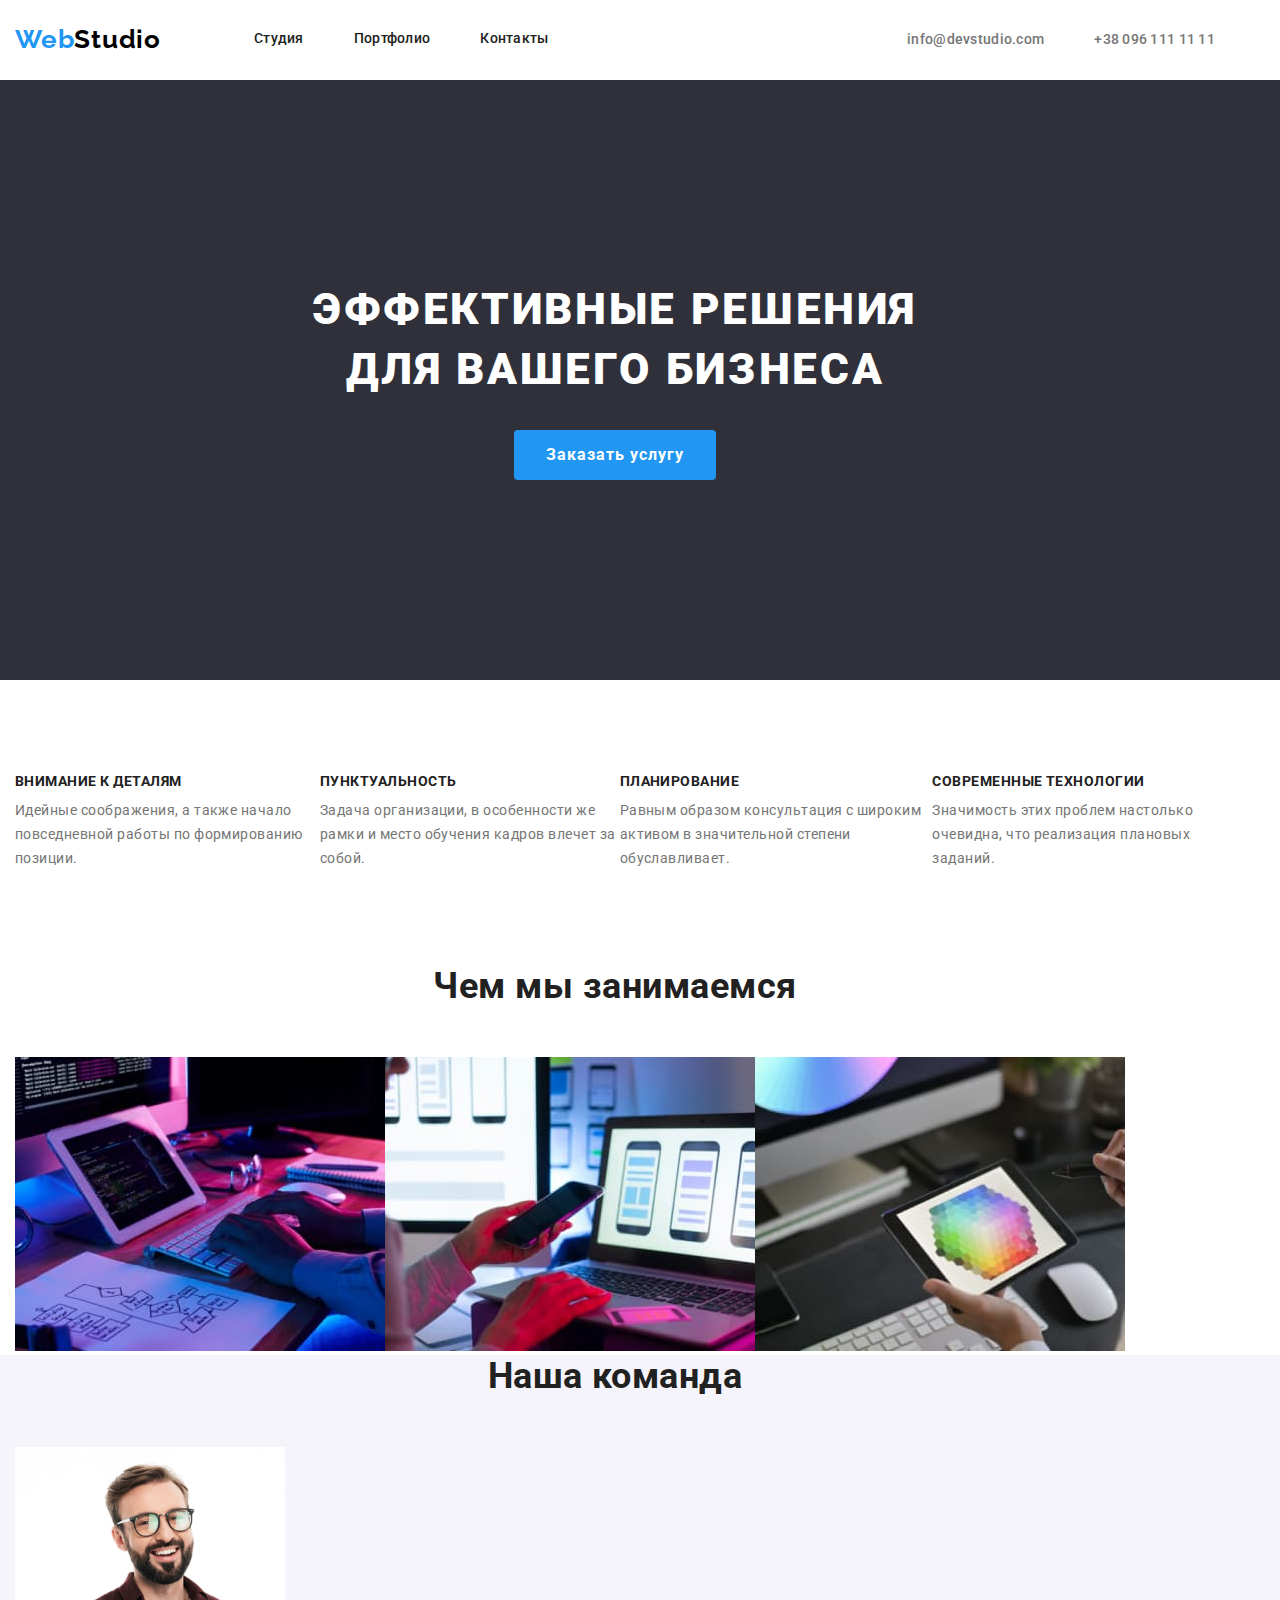
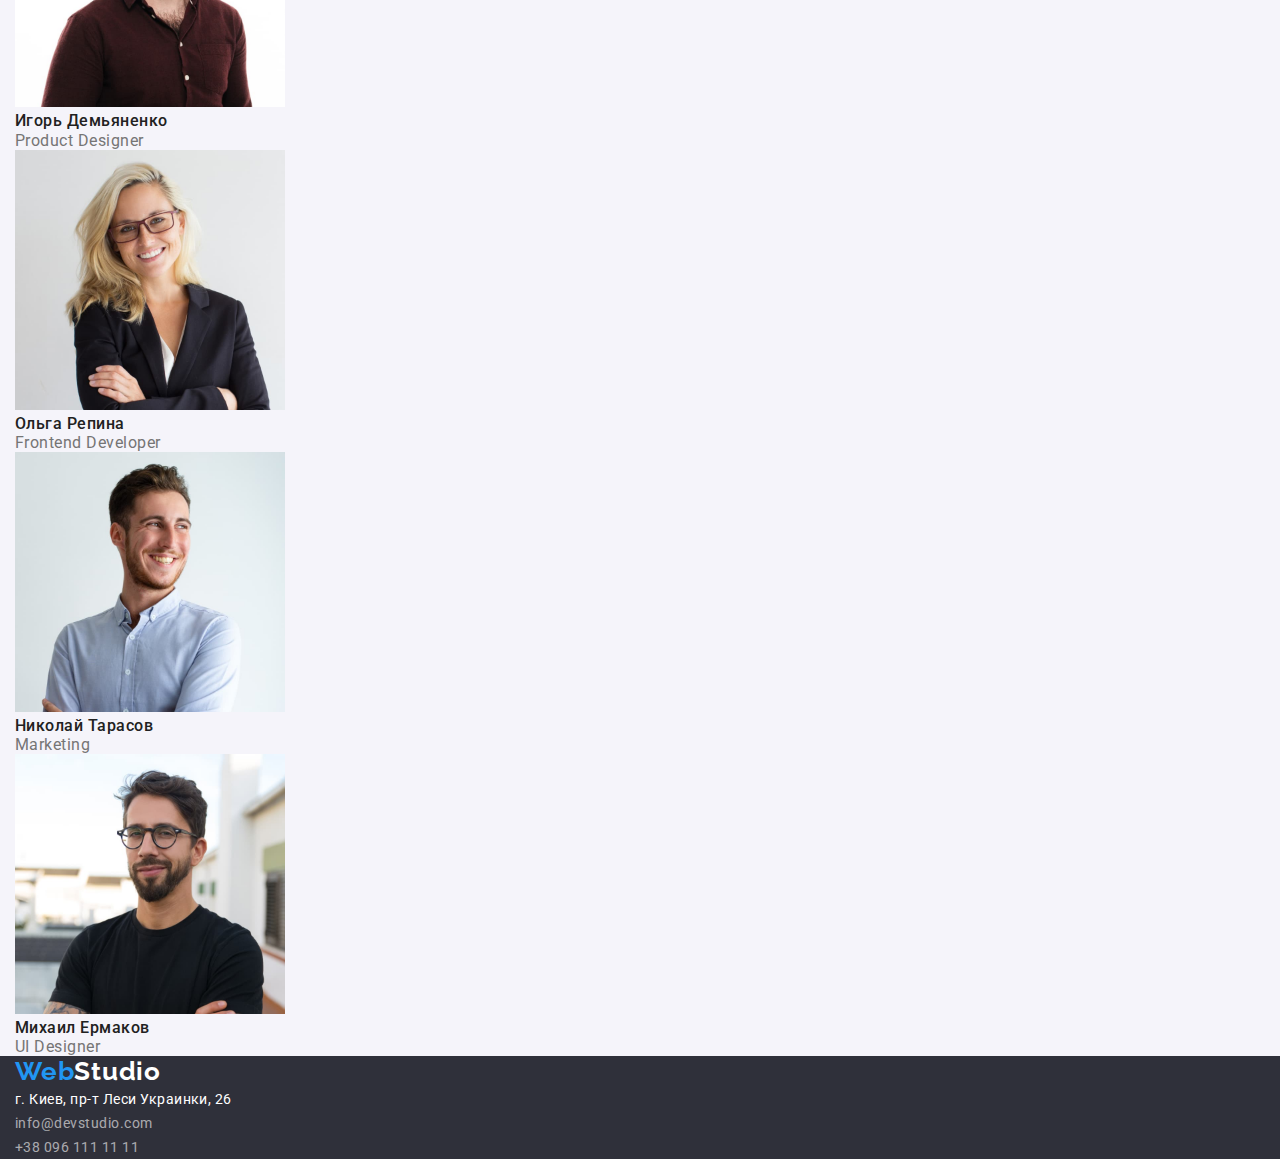
==== index.html @ e5a917db "Початок" ====
<!DOCTYPE html>
<html lang="ru">
<head>
    <meta charset="UTF-8">
    <meta name="viewport" content="width=device-width, initial-scale=1.0">
    <title>Web Studio</title>
    <link rel="preconnect" href="https://fonts.gstatic.com">
    <link href="https://fonts.googleapis.com/css2?family=Raleway:wght@700&family=Roboto:wght@400;500;700;900&display=swap"
          rel="stylesheet">
    <link rel="stylesheet" href="./css/normalize.css">
    <link rel="stylesheet" href="./css/main.css">
    <link rel="stylesheet" href="./css/style.css">
</head>
<body>
    <header>
        <div class="container-header">
            <nav class="header-nav">
                <a class="logo" href="./index.html">Web<span class="logo-black">Studio</span></a>
                <ul class="list-nav">
                    <li>
                        <a class="current" href="./index.html">Студия</a>
                    </li>
                    <li>
                        <a href="./portfolio.html">Портфолио</a>
                    </li>
                    <li>
                        <a href="#">Контакты</a>
                    </li>
                </ul>
            </nav>

            <ul class="header-contacts">
                <li>
                    <a href="mailto:info@devstudio.com">info@devstudio.com</a>
                </li>
                <li>
                    <a href="tel:+380961111111">+38 096 111 11 11</a>
                </li>
            </ul>
        </div>
    </header>

    <main>
        <section class="section-dark">
            <div class="container-hero">
                <h1>Эффективные решения <br> для вашего бизнеса</h1>
                <a class="button-index" href="#">Заказать услугу</a>
            </div>
        </section>

        <section>
            <div class="container">
                <h2 class="visually-hidden">Наші переваги</h2>
                <ul class="benefits">
                    <li>
                        <h3>Внимание к деталям</h3>
                        <p>Идейные соображения, а также начало повседневной работы по формированию позиции.</p>
                    </li>
                    <li>
                        <h3>Пунктуальность</h3>
                        <p>Задача организации, в особенности же рамки и место обучения кадров влечет за собой.</p>
                    </li>
                    <li>
                        <h3>Планирование</h3>
                        <p>Равным образом консультация с широким активом в значительной степени обуславливает.</p>
                    </li>
                    <li>
                        <h3>Современные технологии</h3>
                        <p>Значимость этих проблем настолько очевидна, что реализация плановых заданий.</p>
                    </li>
                </ul>
            </div>
        </section>

        <section>
            <div class="container">
                <h2>Чем мы занимаемся</h2>
                <ul class="activity">
                    <li>
                        <img src="./images/img_1.jpg" alt="Розробка" width="370">
                    </li>
                    <li>
                        <img src="./images/img_2.jpg" alt="Адаптація" width="370">
                    </li>
                    <li>
                        <img src="./images/img_3.jpg" alt="Дизайн" width="370">
                    </li>
                </ul>
            </div>
        </section>

        <section class="section-light">
            <div class="container">
                <h2>Наша команда</h2>
                <ul class="team">
                    <li>
                        <img src="./images/igor.jpg" alt="Игорь Демьяненко - Product Designer" width="270">
                        <h3>Игорь Демьяненко</h3>
                        <p>Product Designer</p>
                    </li>
                    <li>
                        <img src="./images/olga.jpg" alt="Ольга Репина - Frontend Developer" width="270">
                        <h3>Ольга Репина</h3>
                        <p>Frontend Developer</p>
                    </li>
                    <li>
                        <img src="./images/nikolaj.jpg" alt="Николай Тарасов - Marketing" width="270">
                        <h3>Николай Тарасов</h3>
                        <p>Marketing</p>
                    </li>
                    <li>
                        <img src="./images/michail.jpg" alt="Михаил Ермаков - UI Designer" width="270">
                        <h3>Михаил Ермаков</h3>
                        <p>UI Designer</p>
                    </li>
                </ul>
            </div>
        </section>
    </main>

    <footer>
        <div class="container">
            <a class="logo" href="./index.html">Web<span class="logo-white">Studio</span></a>
            <address>
                г. Киев, пр-т Леси Украинки, 26
                <ul>
                    <li>
                        <a class="footer-contacts" href="mailto:info@devstudio.com">info@devstudio.com</a>
                    </li>
                    <li>
                        <a class="footer-contacts" href="tel:+380961111111">+38 096 111 11 11</a>
                    </li>
                </ul>
            </address>
        </div>
    </footer>
</body>
</html>
---- css/main.css ----
:root {
  --white: #ffffff;
  --black: #000000;
  --blue: #2196f3;

  --black-text: #212121;
  --grey-text: #757575;
  --grey-text-op60: rgba(255, 255, 255, 0.6);

  --background-dark: #2f303a;
  --background-light: #f5f4fa;
}

body {
  background-color: var(--white);
  color: var(--black-text);

  font-family: "Roboto", sans-serif;
  letter-spacing: 0.03em;
}

h1 {
  color: var(--white);

  font-weight: 900;
  font-size: 44px;
  line-height: 1.36;
  text-align: center;
  letter-spacing: 0.06em;
  text-transform: uppercase;
  padding-top: 200px;
}

h2 {
  font-weight: 700;
  font-size: 36px;
  line-height: 1.17;
}

p {
  font-weight: 400;
  color: var(--grey-text);
}

header {
  font-weight: 500;
  font-size: 14px;
  line-height: 1.14;
  letter-spacing: 0.02em;
}

footer {
  background-color: var(--background-dark);
  color: var(--white);

  font-weight: 400;
  font-size: 14px;
  line-height: 1.71;
}

.logo {
  font-family: "Raleway", sans-serif;
  font-weight: 700;
  font-size: 26px;
  line-height: 1.19;
  letter-spacing: 0.03em;
  text-decoration: none;

  color: var(--blue);
}

.logo-white {
  color: var(--white);
}

.logo-black {
  color: var(--black);
}

.container,
.container-header,
.container-hero {
  width: 1200px;
  padding: 0 15px;
}

.container-header,
.activity,
.benefits,
.header-nav,
.list-nav,
.header-contacts {
  display: flex;
}

.header-nav {
  padding-top: 24px;
  padding-bottom: 25px;
}

.list-nav {
  margin-left: 93px;
}

.list-nav li {
  margin-right: 50px;
}

.list-nav li:last-child {
  margin-right: 0px;
}

.container-header,
.header-nav {
  justify-content: space-between;
  align-items: center;
}

.header-nav li a {
  text-decoration: none;
  color: inherit;
}

.header-nav li a:hover,
.header-nav li a:focus,
.header-contacts a:hover,
.header-contacts a:focus {
  color: var(--blue);
}

.header-contacts a {
  text-decoration: none;
  color: var(--grey-text);
}

.footer-contacts {
  text-decoration: none;
  color: var(--grey-text-op60);
}

.header-contacts li:last-child {
  margin-left: 50px;
}

.section-light {
  background-color: var(--background-light);
}

.section-dark {
  background-color: var(--background-dark);
  padding: 200 auto;
}

.container .logo {
  margin-top: 60px;
  margin-bottom: 20px;
}

.current {
  color: var(--blue);
}

.visually-hidden {
  position: absolute;
  width: 1px;
  height: 1px;
  margin: -1px;
  border: 0;
  padding: 0;
  white-space: nowrap;
  clip-path: inset(100%);
  clip: rect(0 0 0 0);
  overflow: hidden;
}
---- css/style.css ----
.button-index {
  background-color: var(--blue);
  color: var(--white);
  border-radius: 4px;

  display: inline-block;
  padding: 10px 32px;

  font-family: inherit;
  font-weight: 700;
  font-size: 16px;
  line-height: 1.87;
  letter-spacing: 0.06em;
  text-decoration: none;
  text-align: center;

  margin-top: 30px;
  margin-bottom: 200px;
}

.button-portfolio {
  background-color: var(--background-light);
  color: inherit;

  font-family: inherit;
  font-weight: 500;
  font-size: 16px;
  line-height: 1.62;
  letter-spacing: 0.03em;
}

.button-portfolio:hover,
.button-portfolio:focus {
  background-color: var(--blue);
  color: var(--white);
}

.benefits {
  margin-top: 94px;
  margin-bottom: 94px;
}

.benefits h3 {
  font-weight: 700;
  font-size: 14px;
  line-height: 1.14;
  text-transform: uppercase;
  margin-bottom: 10px;
}

.benefits p {
  font-size: 14px;
  line-height: 1.71;
}

.team h3 {
  font-weight: 500;
  font-size: 16px;
  line-height: 1.19;
}

.team p {
  font-size: 16px;
  line-height: 1.19;
}

.projects h2 {
  color: var(--black-text);
  font-size: 18px;
  line-height: 2;
  letter-spacing: 0.06em;
}

.projects p {
  font-size: 16px;
  line-height: 1.87;
}

.projects a {
  text-decoration: none;
}

.container-hero,
.container > h2 {
  text-align: center;
}

.container > h2 {
  margin-bottom: 50px;
}
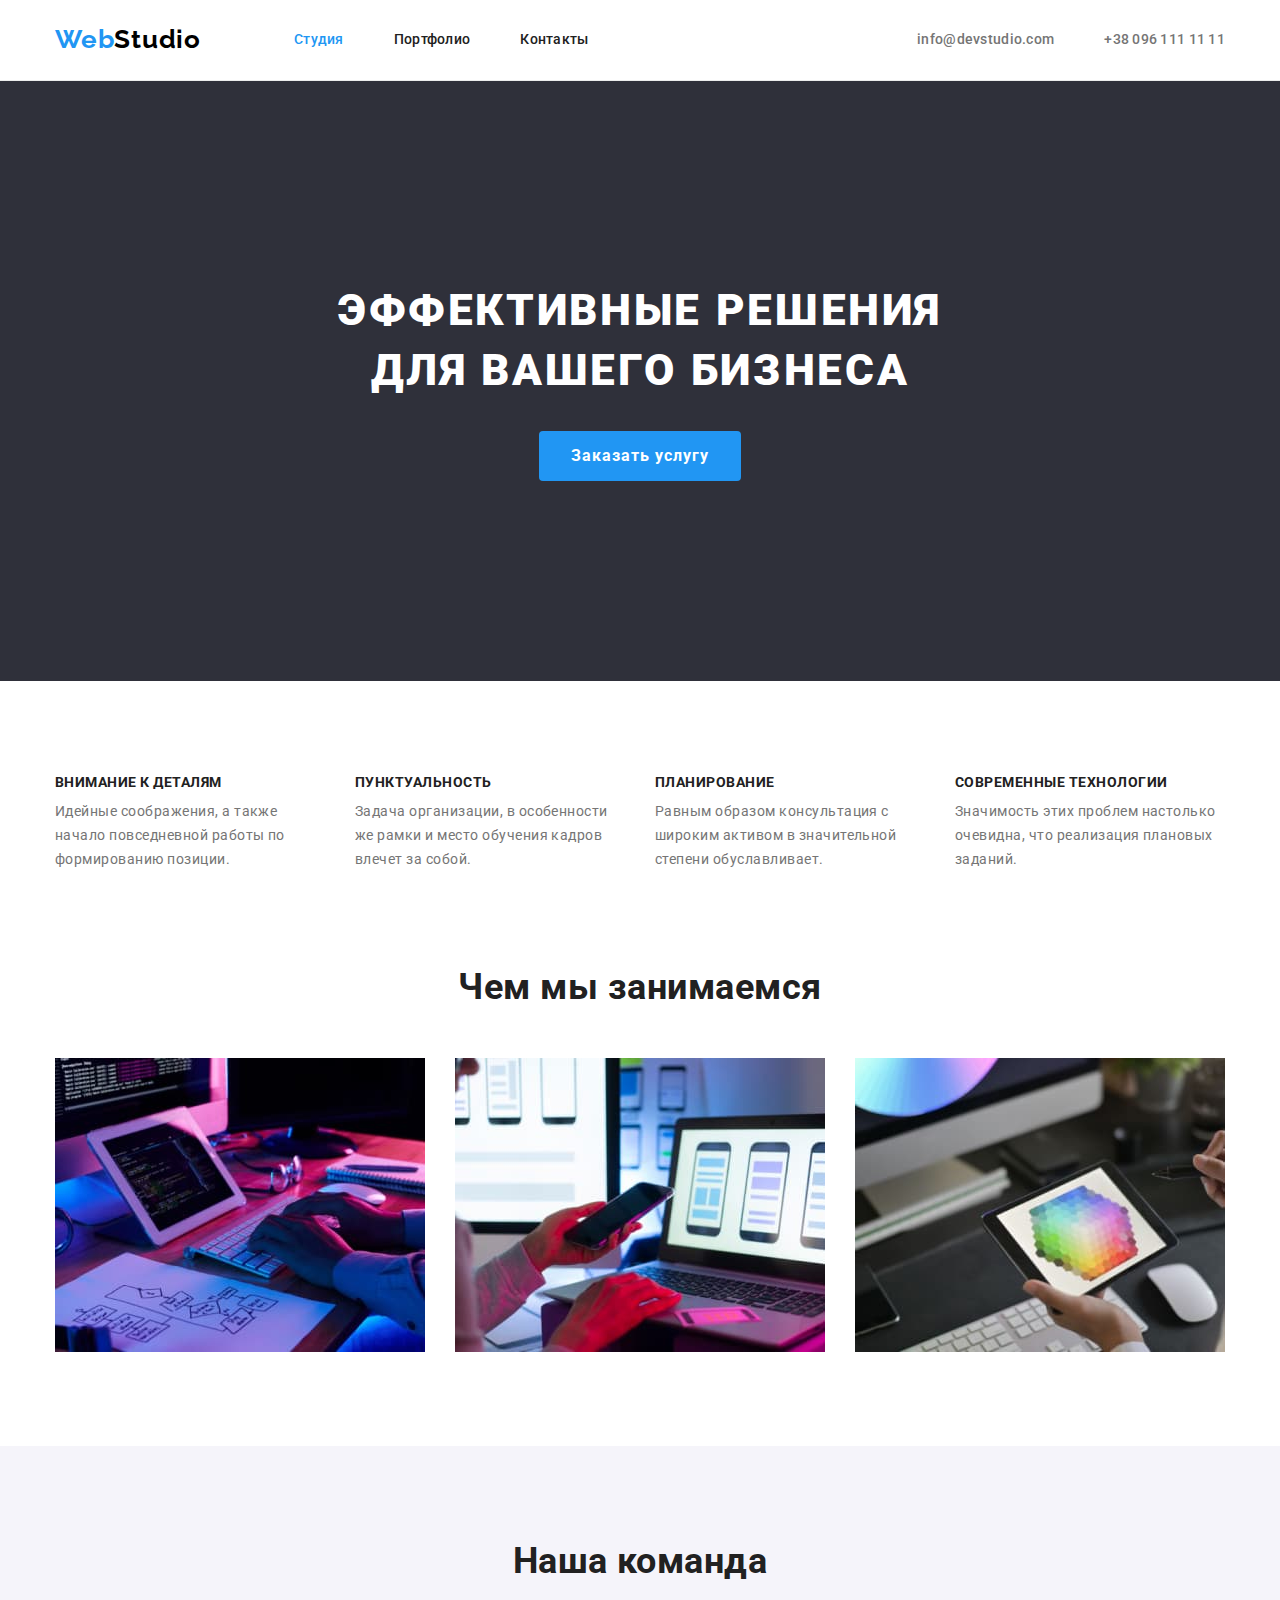
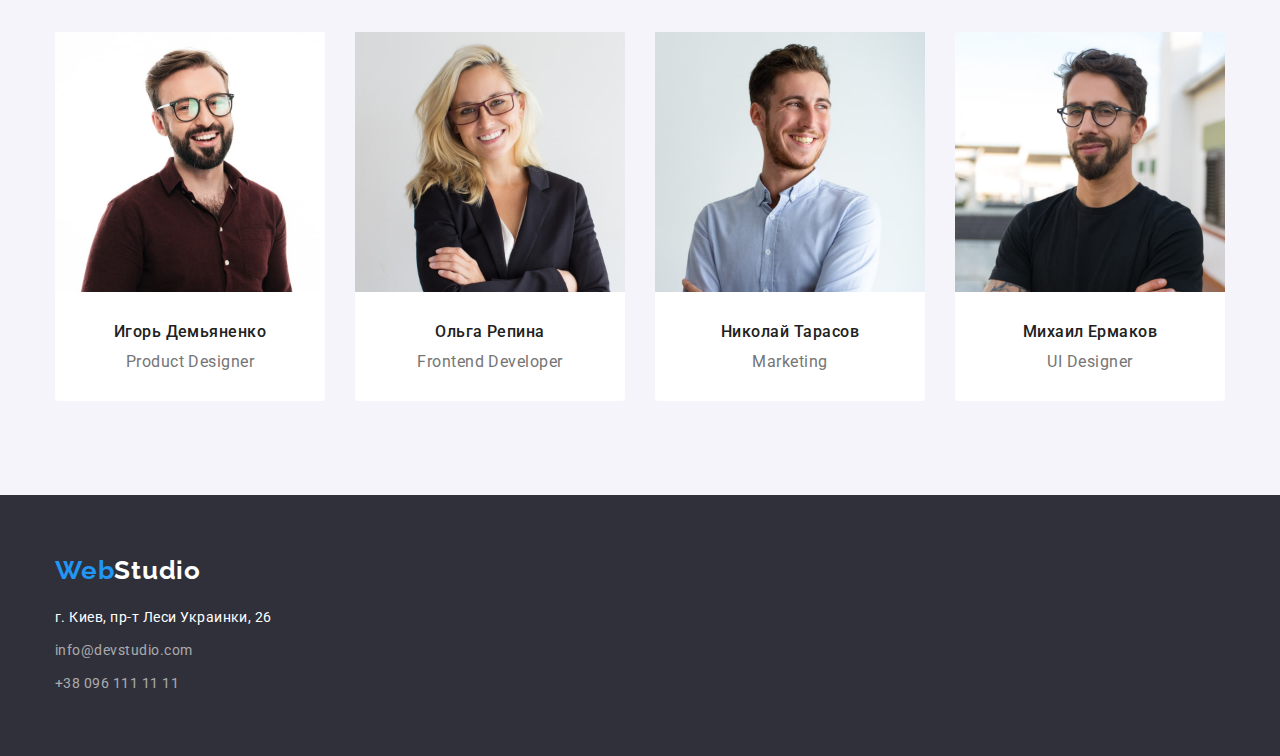
==== commit e16762fc: "Додає геометрію використовуючи Flexbox" ====
--- a/index.html
+++ b/index.html
@@ -13,38 +13,42 @@
 </head>
 <body>
     <header>
-        <div class="container-header">
-            <nav class="header-nav">
-                <a class="logo" href="./index.html">Web<span class="logo-black">Studio</span></a>
-                <ul class="list-nav">
+        <div class="container">
+            <div class="header">
+                <nav class="header-nav">
+                    <a class="logo" href="./index.html">Web<span class="logo-black">Studio</span></a>
+                    <ul class="list-nav">
+                        <li>
+                            <a class="current" href="./index.html">Студия</a>
+                        </li>
+                        <li>
+                            <a href="./portfolio.html">Портфолио</a>
+                        </li>
+                        <li>
+                            <a href="#">Контакты</a>
+                        </li>
+                    </ul>
+                </nav>
+                
+                <ul class="header-contacts">
                     <li>
-                        <a class="current" href="./index.html">Студия</a>
+                        <a href="mailto:info@devstudio.com">info@devstudio.com</a>
                     </li>
                     <li>
-                        <a href="./portfolio.html">Портфолио</a>
-                    </li>
-                    <li>
-                        <a href="#">Контакты</a>
+                        <a href="tel:+380961111111">+38 096 111 11 11</a>
                     </li>
                 </ul>
-            </nav>
-
-            <ul class="header-contacts">
-                <li>
-                    <a href="mailto:info@devstudio.com">info@devstudio.com</a>
-                </li>
-                <li>
-                    <a href="tel:+380961111111">+38 096 111 11 11</a>
-                </li>
-            </ul>
+            </div>
         </div>
     </header>
 
     <main>
         <section class="section-dark">
-            <div class="container-hero">
-                <h1>Эффективные решения <br> для вашего бизнеса</h1>
-                <a class="button-index" href="#">Заказать услугу</a>
+            <div class="container">
+                <div class="hero">
+                    <h1>Эффективные решения <br> для вашего бизнеса</h1>
+                    <a class="button-index" href="#">Заказать услугу</a>
+                </div>
             </div>
         </section>
 
@@ -52,22 +56,27 @@
             <div class="container">
                 <h2 class="visually-hidden">Наші переваги</h2>
                 <ul class="benefits">
-                    <li>
+
+                    <li class="benefits-item">
                         <h3>Внимание к деталям</h3>
                         <p>Идейные соображения, а также начало повседневной работы по формированию позиции.</p>
                     </li>
-                    <li>
+
+                    <li class="benefits-item">
                         <h3>Пунктуальность</h3>
                         <p>Задача организации, в особенности же рамки и место обучения кадров влечет за собой.</p>
                     </li>
-                    <li>
+
+                    <li class="benefits-item">
                         <h3>Планирование</h3>
                         <p>Равным образом консультация с широким активом в значительной степени обуславливает.</p>
                     </li>
-                    <li>
+
+                    <li class="benefits-item">
                         <h3>Современные технологии</h3>
                         <p>Значимость этих проблем настолько очевидна, что реализация плановых заданий.</p>
                     </li>
+
                 </ul>
             </div>
         </section>
@@ -93,25 +102,36 @@
             <div class="container">
                 <h2>Наша команда</h2>
                 <ul class="team">
-                    <li>
+                    <li class="team-item">
                         <img src="./images/igor.jpg" alt="Игорь Демьяненко - Product Designer" width="270">
-                        <h3>Игорь Демьяненко</h3>
-                        <p>Product Designer</p>
+                            <div class="team-description">
+                                <h3>Игорь Демьяненко</h3>
+                                <p>Product Designer</p>
+                            </div>
                     </li>
-                    <li>
+
+                    <li class="team-item">
                         <img src="./images/olga.jpg" alt="Ольга Репина - Frontend Developer" width="270">
-                        <h3>Ольга Репина</h3>
-                        <p>Frontend Developer</p>
+                            <div class="team-description">
+                                <h3>Ольга Репина</h3>
+                                <p>Frontend Developer</p>
+                            </div>
                     </li>
-                    <li>
+
+                    <li class="team-item">
                         <img src="./images/nikolaj.jpg" alt="Николай Тарасов - Marketing" width="270">
-                        <h3>Николай Тарасов</h3>
-                        <p>Marketing</p>
+                            <div class="team-description">
+                                <h3>Николай Тарасов</h3>
+                                <p>Marketing</p>
+                            </div>
                     </li>
-                    <li>
+
+                    <li class="team-item">
                         <img src="./images/michail.jpg" alt="Михаил Ермаков - UI Designer" width="270">
-                        <h3>Михаил Ермаков</h3>
-                        <p>UI Designer</p>
+                            <div class="team-description">
+                                <h3>Михаил Ермаков</h3>
+                                <p>UI Designer</p>
+                            </div>
                     </li>
                 </ul>
             </div>
@@ -120,18 +140,20 @@
 
     <footer>
         <div class="container">
-            <a class="logo" href="./index.html">Web<span class="logo-white">Studio</span></a>
-            <address>
-                г. Киев, пр-т Леси Украинки, 26
-                <ul>
-                    <li>
-                        <a class="footer-contacts" href="mailto:info@devstudio.com">info@devstudio.com</a>
-                    </li>
-                    <li>
-                        <a class="footer-contacts" href="tel:+380961111111">+38 096 111 11 11</a>
-                    </li>
-                </ul>
-            </address>
+            <div class="footer">
+                <a class="logo" href="./index.html">Web<span class="logo-white">Studio</span></a>
+                <address>
+                    г. Киев, пр-т Леси Украинки, 26
+                    <ul>
+                        <li>
+                            <a class="footer-contacts" href="mailto:info@devstudio.com">info@devstudio.com</a>
+                        </li>
+                        <li>
+                            <a class="footer-contacts" href="tel:+380961111111">+38 096 111 11 11</a>
+                        </li>
+                    </ul>
+                </address>
+            </div>
         </div>
     </footer>
 </body>
--- a/css/main.css
+++ b/css/main.css
@@ -9,6 +9,19 @@
 
   --background-dark: #2f303a;
   --background-light: #f5f4fa;
+
+  --border-color-header: #ececec;
+  --border-color-project: #eeeeee;
+}
+
+html {
+  box-sizing: border-box;
+}
+
+*,
+*::before,
+*::after {
+  box-sizing: inherit;
 }
 
 body {
@@ -42,11 +55,17 @@
   color: var(--grey-text);
 }
 
+img {
+  display: block;
+  max-width: 100%;
+}
+
 header {
   font-weight: 500;
   font-size: 14px;
   line-height: 1.14;
   letter-spacing: 0.02em;
+  border-bottom: 1px solid var(--border-color-header);
 }
 
 footer {
@@ -57,6 +76,8 @@
   font-size: 14px;
   line-height: 1.71;
 }
+
+/* Стилі для лого */
 
 .logo {
   font-family: "Raleway", sans-serif;
@@ -77,25 +98,31 @@
   color: var(--black);
 }
 
-.container,
-.container-header,
-.container-hero {
+/* Стилі загальних контейнерів */
+
+.container {
   width: 1200px;
   padding: 0 15px;
-}
-
-.container-header,
+  margin-right: auto;
+  margin-left: auto;
+}
+
+.header,
 .activity,
 .benefits,
 .header-nav,
 .list-nav,
-.header-contacts {
+.team,
+.header-contacts,
+.button-list,
+.projects {
   display: flex;
 }
 
-.header-nav {
-  padding-top: 24px;
-  padding-bottom: 25px;
+/* Стилі для хедера */
+
+.header {
+  justify-content: space-between;
 }
 
 .list-nav {
@@ -110,13 +137,18 @@
   margin-right: 0px;
 }
 
-.container-header,
+.header,
 .header-nav {
-  justify-content: space-between;
   align-items: center;
 }
 
+.header-nav .logo {
+  padding: 24px 0 25px;
+}
+
 .header-nav li a {
+  display: inline-block;
+  padding: 17px 0px;
   text-decoration: none;
   color: inherit;
 }
@@ -129,18 +161,41 @@
 }
 
 .header-contacts a {
+  display: inline-block;
+  padding: 17px 0px;
   text-decoration: none;
   color: var(--grey-text);
 }
 
+.header-contacts li:not(:last-child) {
+  margin-right: 50px;
+}
+
+/* Стилі Футера */
+
+.footer {
+  padding-top: 60px;
+  padding-bottom: 60px;
+}
+
+.footer address {
+  margin-top: 20px;
+}
+
+.footer ul {
+  margin-top: 9px;
+}
+
+.footer ul :not(:first-child) {
+  margin-top: 9px;
+}
+
 .footer-contacts {
   text-decoration: none;
   color: var(--grey-text-op60);
 }
 
-.header-contacts li:last-child {
-  margin-left: 50px;
-}
+/* Додаткові стилі */
 
 .section-light {
   background-color: var(--background-light);
@@ -148,15 +203,9 @@
 
 .section-dark {
   background-color: var(--background-dark);
-  padding: 200 auto;
-}
-
-.container .logo {
-  margin-top: 60px;
-  margin-bottom: 20px;
-}
-
-.current {
+}
+
+.list-nav .current {
   color: var(--blue);
 }
 
--- a/css/style.css
+++ b/css/style.css
@@ -1,10 +1,19 @@
+/* Секція героя */
+
+.hero,
+.container > h2 {
+  text-align: center;
+}
+
+.container > h2 {
+  padding-top: 94px;
+  margin-bottom: 50px;
+}
+
 .button-index {
   background-color: var(--blue);
   color: var(--white);
   border-radius: 4px;
-
-  display: inline-block;
-  padding: 10px 32px;
 
   font-family: inherit;
   font-weight: 700;
@@ -14,30 +23,19 @@
   text-decoration: none;
   text-align: center;
 
+  display: inline-block;
+  padding: 10px 32px;
   margin-top: 30px;
   margin-bottom: 200px;
 }
 
-.button-portfolio {
-  background-color: var(--background-light);
-  color: inherit;
-
-  font-family: inherit;
-  font-weight: 500;
-  font-size: 16px;
-  line-height: 1.62;
-  letter-spacing: 0.03em;
-}
-
-.button-portfolio:hover,
-.button-portfolio:focus {
-  background-color: var(--blue);
-  color: var(--white);
-}
+/* Наші переваги */
 
 .benefits {
-  margin-top: 94px;
-  margin-bottom: 94px;
+  flex-wrap: wrap;
+
+  padding-top: 94px;
+  margin-left: -30px;
 }
 
 .benefits h3 {
@@ -53,16 +51,89 @@
   line-height: 1.71;
 }
 
+.benefits-item {
+  flex-basis: calc(100% / 4 - 30px);
+  margin-left: 30px;
+}
+
+/* Наша діяльність */
+
+.activity {
+  justify-content: space-between;
+  padding-bottom: 94px;
+}
+
+/* Наша команда */
+
+.team {
+  flex-wrap: wrap;
+  margin-left: -30px;
+  padding-bottom: 94px;
+}
+
 .team h3 {
   font-weight: 500;
   font-size: 16px;
   line-height: 1.19;
+  margin-bottom: 10px;
 }
 
 .team p {
   font-size: 16px;
   line-height: 1.19;
 }
+
+.team-item {
+  background-color: var(--white);
+  flex-basis: calc(100% / 4 - 30px);
+  margin-left: 30px;
+  border-radius: 0 0 4px 4px;
+}
+
+.team-description {
+  text-align: center;
+  padding-top: 30px;
+  padding-bottom: 30px;
+}
+
+/* Кнопки портфоліо */
+
+.button-portfolio {
+  background-color: var(--background-light);
+  color: inherit;
+  padding: 6px 22px;
+  border-radius: 4px;
+  border-width: 0;
+
+  font-family: inherit;
+  font-weight: 500;
+  font-size: 16px;
+  line-height: 1.62;
+  letter-spacing: 0.03em;
+}
+
+.button-portfolio:hover,
+.button-portfolio:focus {
+  background-color: var(--blue);
+  color: var(--white);
+  border-color: var(--blue);
+}
+
+.button-list {
+  justify-content: center;
+  padding-top: 94px;
+  padding-bottom: 50px;
+}
+
+.button-list li {
+  margin-right: 8px;
+}
+
+.button-list :last-child {
+  margin-right: 0px;
+}
+
+/* Проекти портфоліо */
 
 .projects h2 {
   color: var(--black-text);
@@ -80,11 +151,26 @@
   text-decoration: none;
 }
 
-.container-hero,
-.container > h2 {
-  text-align: center;
+.projects {
+  flex-wrap: wrap;
+  margin-top: -30px;
+  margin-left: -30px;
+  padding-bottom: 94px;
 }
 
-.container > h2 {
-  margin-bottom: 50px;
+.project-item {
+  flex-basis: calc(100% / 3 - 30px);
+  margin-top: 30px;
+  margin-left: 30px;
 }
+
+.project-description {
+  padding: 20px 24px;
+  border-bottom: 1px solid var(--border-color-project);
+  border-left: 1px solid var(--border-color-project);
+  border-right: 1px solid var(--border-color-project);
+}
+
+.project-description p {
+  margin-top: 4px;
+}
